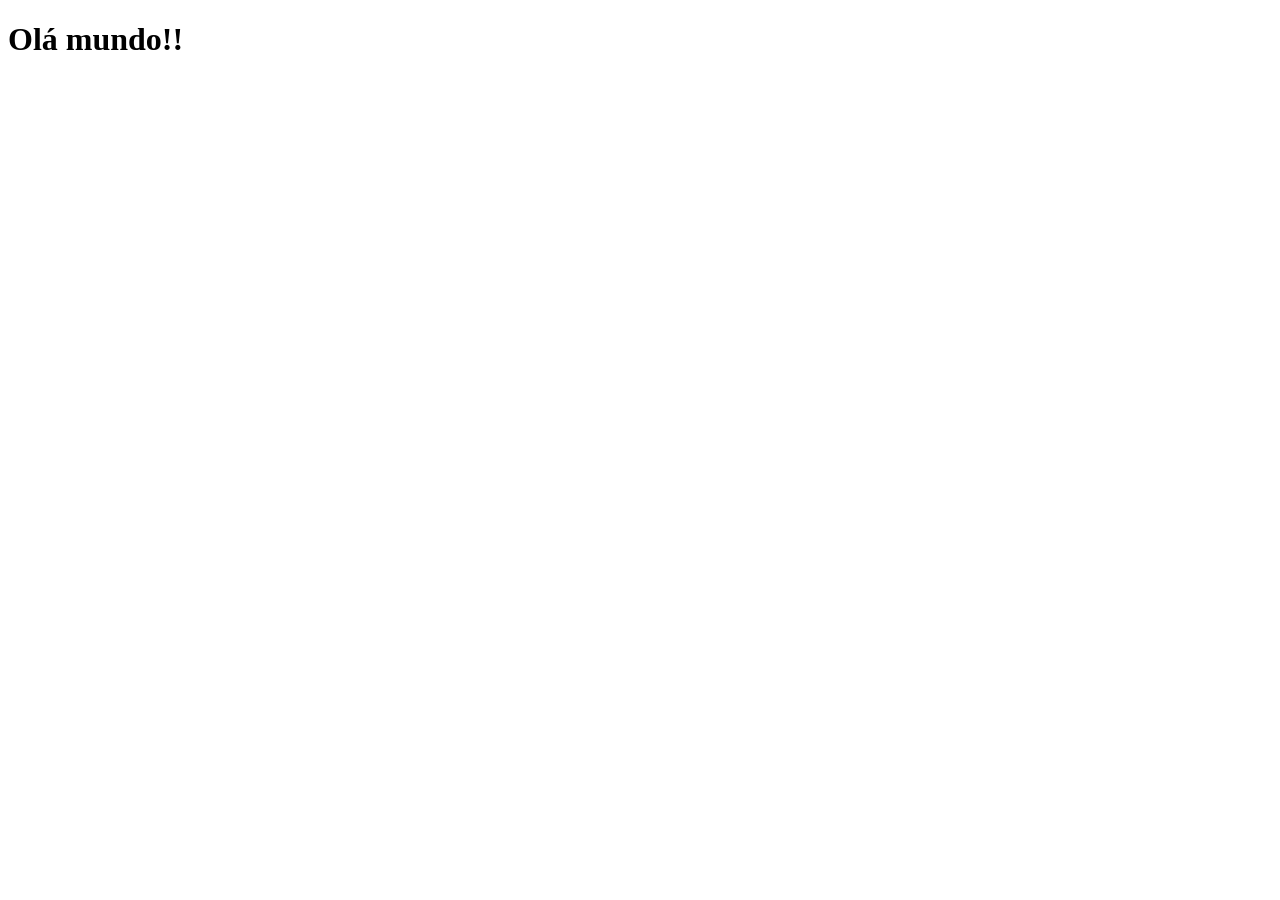
==== index.html @ d660c6cf "feature: criando arquivo index" ====
<!DOCTYPE html>
<html lang="pt-br">

<head>
    <meta charset="UTF-8">
    <meta name="viewport" content="width=device-width, initial-scale=1.0">
    <title>Document</title>
</head>

<body>
    <h1>Olá mundo!!</h1>
</body>

</html>
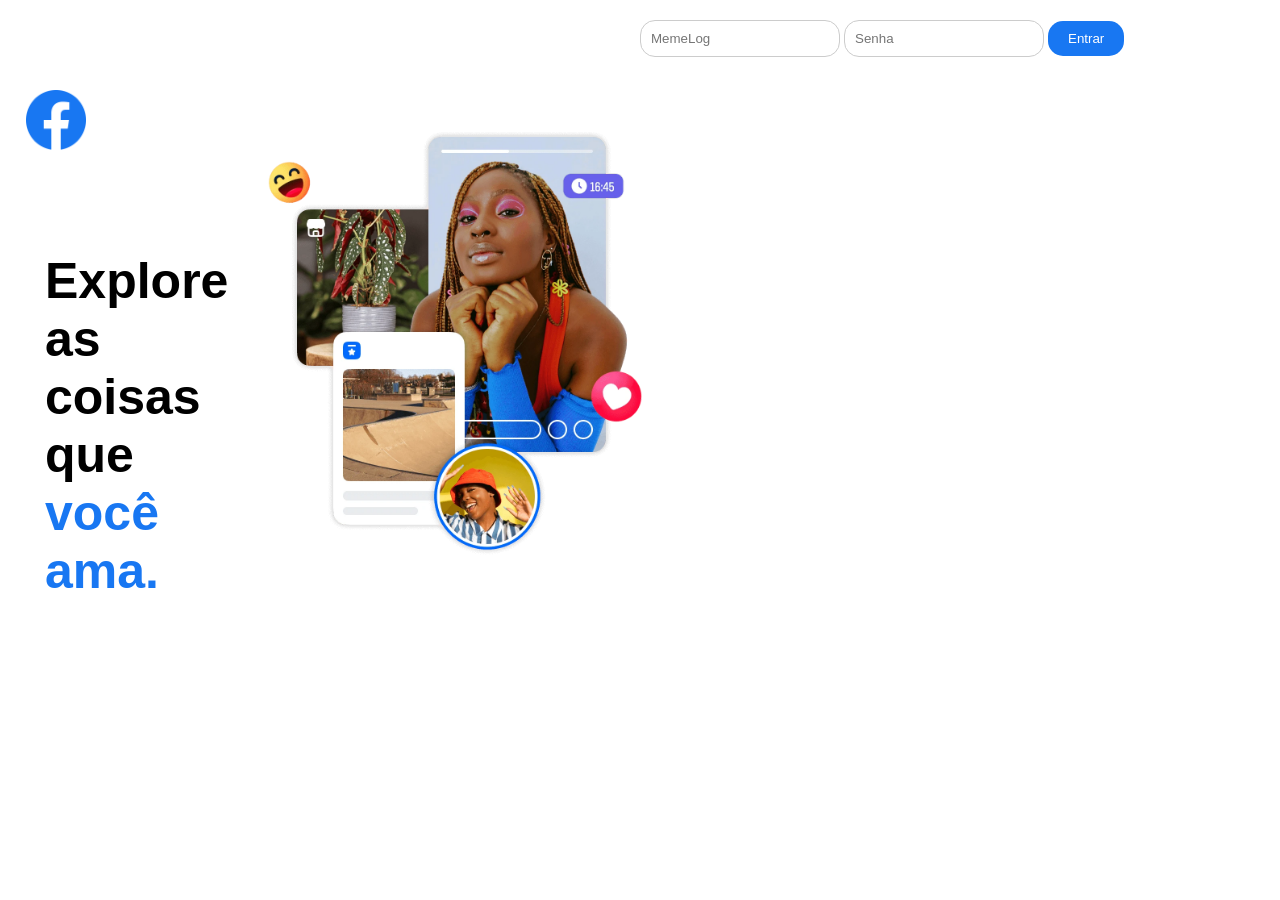
==== commit af45d682: "fature: template facebook" ====
--- a/index.html
+++ b/index.html
@@ -4,11 +4,29 @@
 <head>
     <meta charset="UTF-8">
     <meta name="viewport" content="width=device-width, initial-scale=1.0">
-    <title>Document</title>
+    <link rel="stylesheet" href="styles.css">
+    <title>Template Facebook</title>
 </head>
 
 <body>
-    <h1>Olá mundo!!</h1>
+    <div class="container">
+        <div class="ladoDireito">
+            <img id="icon" src="img/facebookicon.png" width="60px">
+
+            <img src="img/facebookimghome.webp" alt="Imagem do Facebook" width="500px">
+            <h1>Explore<br> as<br>
+                coisas<br> que <br>
+                <div class="youlove">você<br>
+                    ama.</div>
+            </h1>
+        </div>
+        <form action="login.php" method="post">
+            <input type="text" name="email" placeholder="MemeLog" required>
+            <input type="password" name="senha" placeholder="Senha" required>
+            <button type="submit">Entrar</button>
+        </form>
+    </div>
+
 </body>
 
 </html>
--- a/styles.css
+++ b/styles.css
@@ -0,0 +1,95 @@
+* {
+    box-sizing: border-box;
+    padding: 0;
+    margin: 0;
+}
+
+:root {
+    --azul: #1877f2;
+}
+
+.container {
+    display: grid;
+    grid-template-columns: 50% 50%;
+}
+
+.ladoDireito {
+    width: 50%;
+    height: 45vw;
+
+
+}
+
+.ladoDireito img {
+    position: absolute;
+    top: 10vh;
+    left: 20vh;
+}
+
+.ladoDireito h1 {
+    position: absolute;
+    top: 28vh;
+    left: 5vh;
+    font-size: 50px;
+    font-family: Arial, Helvetica, sans-serif;
+}
+
+#icon {
+    position: absolute;
+    left: 2vw;
+}
+
+.ladoEsquerdo {
+    border: 1px solid black;
+}
+
+.youlove {
+    color: var(--azul);
+}
+
+input[type="text"] {
+    margin-top: 20px;
+    border: 1px solid #ccc;
+    width: 200px;
+    padding: 10px;
+    margin-bottom: 10px;
+    border-radius: 15px;
+}
+
+input[type="text"]:focus {
+    outline: none;
+    border-color: var(--azul);
+    box-shadow: 0 0 5px var(--azul);
+}
+
+input[type="text"]:hover {
+    border-color: var(--azul);
+}
+
+input[type="password"] {
+    margin-top: 20px;
+    border: 1px solid #ccc;
+    width: 200px;
+    padding: 10px;
+    margin-bottom: 10px;
+    border-radius: 15px;
+}
+
+input[type="password"]:focus {
+    outline: none;
+    border-color: var(--azul);
+    box-shadow: 0 0 5px var(--azul);
+}
+
+input[type="password"]:hover {
+    border-color: var(--azul);
+}
+
+button {
+    background-color: var(--azul);
+    color: white;
+    border: none;
+    padding: 10px 20px;
+    border-radius: 15px;
+    cursor: pointer;
+}
